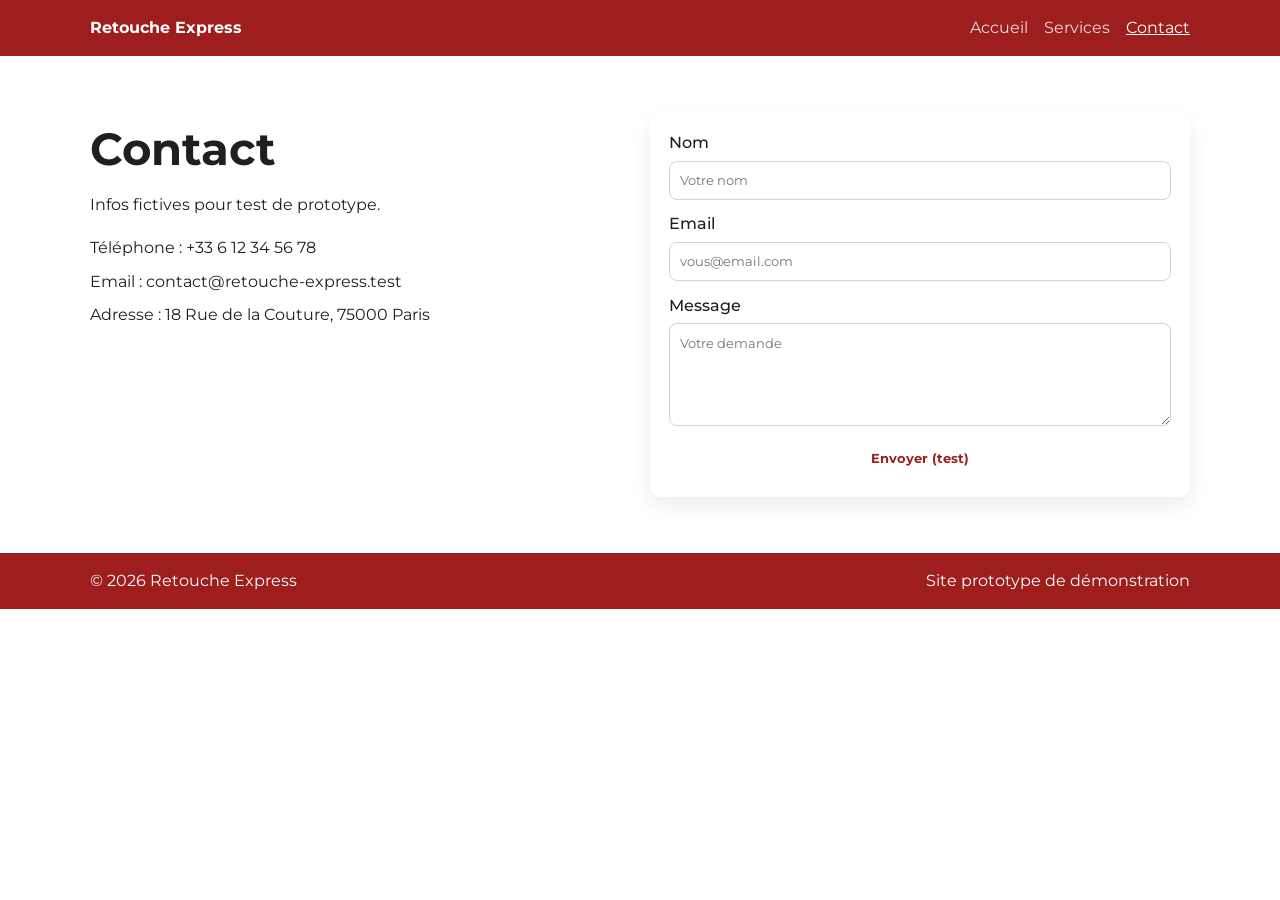
==== contact.html @ 1a06d982 "prototype finished" ====
<!doctype html>
<html lang="fr">
<head>
  <meta charset="UTF-8" />
  <meta name="viewport" content="width=device-width, initial-scale=1.0" />
  <title>Retouche Express | Contact</title>
  <meta name="description" content="Contact test Retouche Express." />
  <link rel="icon" type="image/svg+xml" href="favicon.svg" />
  <link rel="preconnect" href="https://fonts.googleapis.com" />
  <link rel="preconnect" href="https://fonts.gstatic.com" crossorigin />
  <link href="https://fonts.googleapis.com/css2?family=Montserrat:wght@400;500;700&display=swap" rel="stylesheet" />
  <link rel="stylesheet" href="styles.css" />
</head>
<body>
  <header class="site-header">
    <div class="container nav-wrap">
      <a class="logo" href="index.html">Retouche Express</a>
      <button class="menu-toggle" aria-label="Ouvrir le menu">☰</button>
      <nav class="site-nav">
        <a href="index.html">Accueil</a>
        <a href="services.html">Services</a>
        <a class="active" href="contact.html">Contact</a>
      </nav>
    </div>
  </header>

  <main>
    <section class="section reveal">
      <div class="container contact-grid">
        <div>
          <h1>Contact</h1>
          <p class="lead">Infos fictives pour test de prototype.</p>
          <ul class="contact-list">
            <li>Téléphone : +33 6 12 34 56 78</li>
            <li>Email : contact@retouche-express.test</li>
            <li>Adresse : 18 Rue de la Couture, 75000 Paris</li>
          </ul>
        </div>

        <form class="contact-form" id="contactForm">
          <label>
            Nom
            <input type="text" name="name" placeholder="Votre nom" required />
          </label>
          <label>
            Email
            <input type="email" name="email" placeholder="vous@email.com" required />
          </label>
          <label>
            Message
            <textarea name="message" rows="5" placeholder="Votre demande" required></textarea>
          </label>
          <button class="btn btn-primary" type="submit">Envoyer (test)</button>
        </form>
      </div>
    </section>
  </main>

  <footer class="site-footer">
    <div class="container footer-wrap">
      <p>© 2026 Retouche Express</p>
      <p>Site prototype de démonstration</p>
    </div>
  </footer>

  <script src="script.js"></script>
</body>
</html>
---- styles.css ----
:root {
  --primary: #9e1e1e;
  --white: #ffffff;
  --text: #1f1f1f;
  --soft: #f9f4f4;
}

* {
  box-sizing: border-box;
  margin: 0;
  padding: 0;
}

body {
  font-family: "Montserrat", sans-serif;
  color: var(--text);
  background: var(--white);
  line-height: 1.5;
}

.container {
  width: min(1100px, 92%);
  margin: 0 auto;
}

.site-header {
  background: var(--primary);
  position: sticky;
  top: 0;
  z-index: 50;
}

.nav-wrap {
  display: flex;
  align-items: center;
  justify-content: space-between;
  padding: 1rem 0;
  gap: 1rem;
}

.logo {
  color: var(--white);
  text-decoration: none;
  font-weight: 700;
}

.site-nav {
  display: flex;
  gap: 1rem;
}

.site-nav a {
  color: var(--white);
  text-decoration: none;
  opacity: 0.85;
}

.site-nav a:hover,
.site-nav a.active {
  opacity: 1;
  text-decoration: underline;
}

.menu-toggle {
  display: none;
  background: transparent;
  border: 1px solid var(--white);
  color: var(--white);
  border-radius: 6px;
  padding: 0.35rem 0.55rem;
}

.hero {
  background: linear-gradient(160deg, var(--primary), #7f1717);
  color: var(--white);
  padding: 5rem 0;
}

.hero-grid {
  display: grid;
  grid-template-columns: 1.4fr 1fr;
  gap: 2rem;
  align-items: center;
}

h1,
h2,
h3 {
  line-height: 1.2;
}

h1 {
  font-size: clamp(1.8rem, 4vw, 2.8rem);
  margin: 0.7rem 0 1rem;
}

.tag {
  font-weight: 500;
  letter-spacing: 0.4px;
  opacity: 0.95;
}

.lead {
  margin-bottom: 1.2rem;
  max-width: 60ch;
}

.hero-card,
.card,
.contact-form {
  background: var(--white);
  border-radius: 12px;
  padding: 1.2rem;
  box-shadow: 0 8px 20px rgba(0, 0, 0, 0.08);
}

.hero-card {
  color: var(--text);
}

.small {
  font-size: 0.9rem;
}

.price {
  font-size: 1.8rem;
  color: var(--primary);
  font-weight: 700;
  margin: 0.35rem 0 0.8rem;
}

.section {
  padding: 3.5rem 0;
}

.cards {
  margin-top: 1.3rem;
  display: grid;
  grid-template-columns: repeat(3, 1fr);
  gap: 1rem;
}

.services-grid {
  align-items: stretch;
}

.service-card {
  display: flex;
  flex-direction: column;
}

.service-card .btn {
  margin-top: auto;
}

.btn {
  display: inline-block;
  border: 1px solid transparent;
  border-radius: 8px;
  padding: 0.65rem 1rem;
  text-decoration: none;
  cursor: pointer;
  font-family: inherit;
  transition: transform 0.2s ease, opacity 0.2s ease;
}

.btn:hover {
  transform: translateY(-1px);
}

.btn-primary {
  background: var(--white);
  color: var(--primary);
  font-weight: 700;
}

.btn-secondary {
  background: var(--primary);
  color: var(--white);
}

.contact-grid {
  display: grid;
  grid-template-columns: 1fr 1fr;
  gap: 1.2rem;
}

.contact-list {
  list-style: none;
  display: grid;
  gap: 0.6rem;
}

.contact-form {
  display: grid;
  gap: 0.8rem;
}

.contact-form label {
  display: grid;
  gap: 0.35rem;
  font-weight: 500;
}

.contact-form input,
.contact-form textarea {
  padding: 0.65rem;
  border-radius: 8px;
  border: 1px solid #d4d4d4;
  font-family: inherit;
}

.site-footer {
  background: var(--primary);
  color: var(--white);
}

.footer-wrap {
  padding: 1rem 0;
  display: flex;
  justify-content: space-between;
  gap: 1rem;
  flex-wrap: wrap;
}

.reveal {
  opacity: 0;
  transform: translateY(14px);
  animation: fadeUp 0.7s ease forwards;
}

@keyframes fadeUp {
  to {
    opacity: 1;
    transform: translateY(0);
  }
}

@media (max-width: 900px) {
  .hero-grid,
  .cards,
  .contact-grid {
    grid-template-columns: 1fr;
  }
}

@media (max-width: 640px) {
  .menu-toggle {
    display: block;
  }

  .site-nav {
    display: none;
    position: absolute;
    top: 64px;
    right: 4%;
    background: var(--primary);
    border: 1px solid rgba(255, 255, 255, 0.25);
    border-radius: 10px;
    padding: 0.8rem;
    flex-direction: column;
    min-width: 150px;
  }

  .site-nav.open {
    display: flex;
  }
}
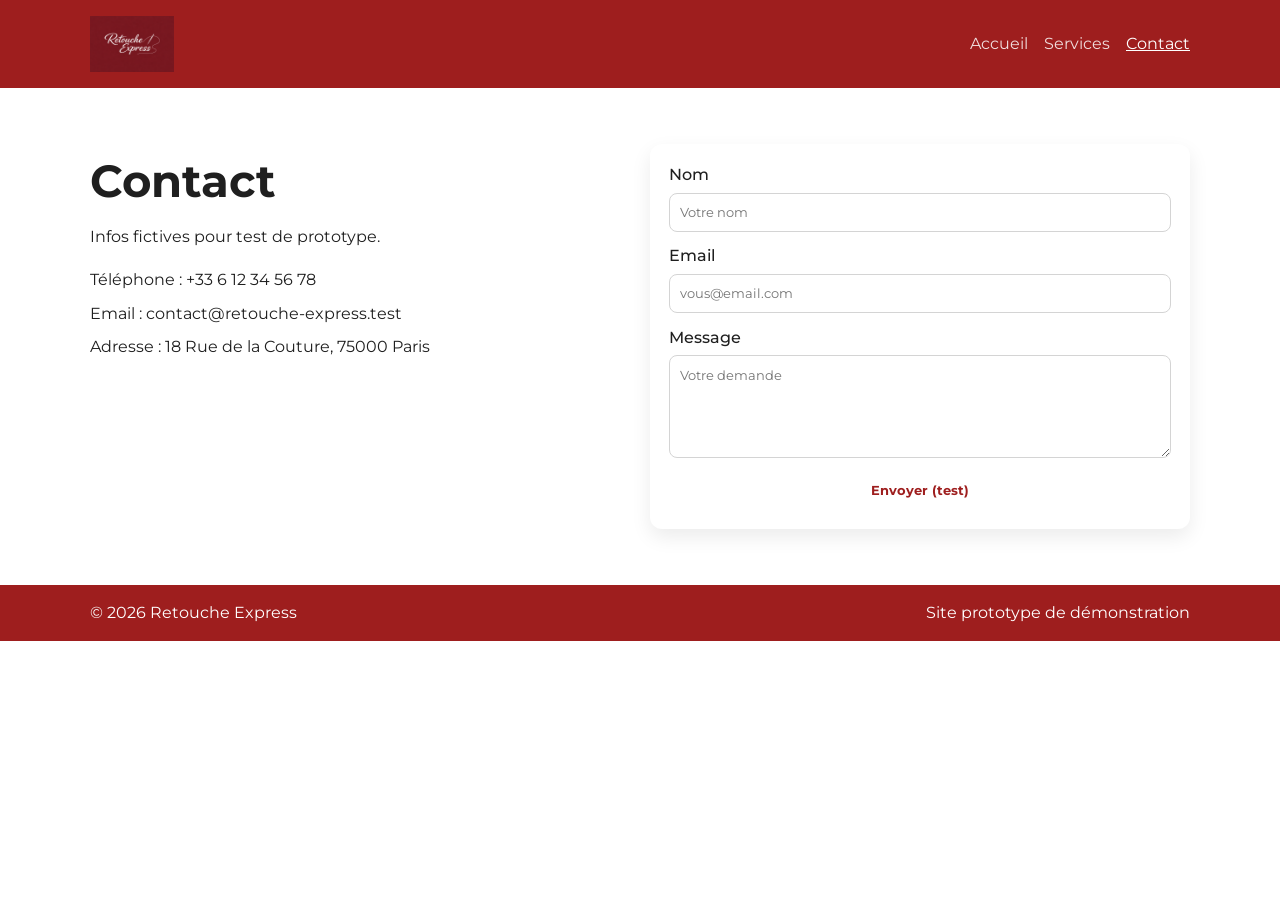
==== commit c322c7dd: "new logo included" ====
--- a/contact.html
+++ b/contact.html
@@ -5,7 +5,7 @@
   <meta name="viewport" content="width=device-width, initial-scale=1.0" />
   <title>Retouche Express | Contact</title>
   <meta name="description" content="Contact test Retouche Express." />
-  <link rel="icon" type="image/svg+xml" href="favicon.svg" />
+  <link rel="icon" type="image/png" href="Tailoring%20logo%20with%20elegant%20script.png" />
   <link rel="preconnect" href="https://fonts.googleapis.com" />
   <link rel="preconnect" href="https://fonts.gstatic.com" crossorigin />
   <link href="https://fonts.googleapis.com/css2?family=Montserrat:wght@400;500;700&display=swap" rel="stylesheet" />
@@ -14,7 +14,9 @@
 <body>
   <header class="site-header">
     <div class="container nav-wrap">
-      <a class="logo" href="index.html">Retouche Express</a>
+      <a class="logo" href="index.html" aria-label="Retouche Express - Accueil">
+        <img src="Tailoring%20logo%20with%20elegant%20script.png" alt="Logo Retouche Express" />
+      </a>
       <button class="menu-toggle" aria-label="Ouvrir le menu">☰</button>
       <nav class="site-nav">
         <a href="index.html">Accueil</a>
--- a/styles.css
+++ b/styles.css
@@ -39,9 +39,16 @@
 }
 
 .logo {
-  color: var(--white);
+  display: inline-flex;
+  align-items: center;
   text-decoration: none;
-  font-weight: 700;
+}
+
+.logo img {
+  display: block;
+  height: 56px;
+  width: auto;
+  max-width: 100%;
 }
 
 .site-nav {
@@ -245,6 +252,10 @@
 }
 
 @media (max-width: 640px) {
+  .logo img {
+    height: 42px;
+  }
+
   .menu-toggle {
     display: block;
   }
